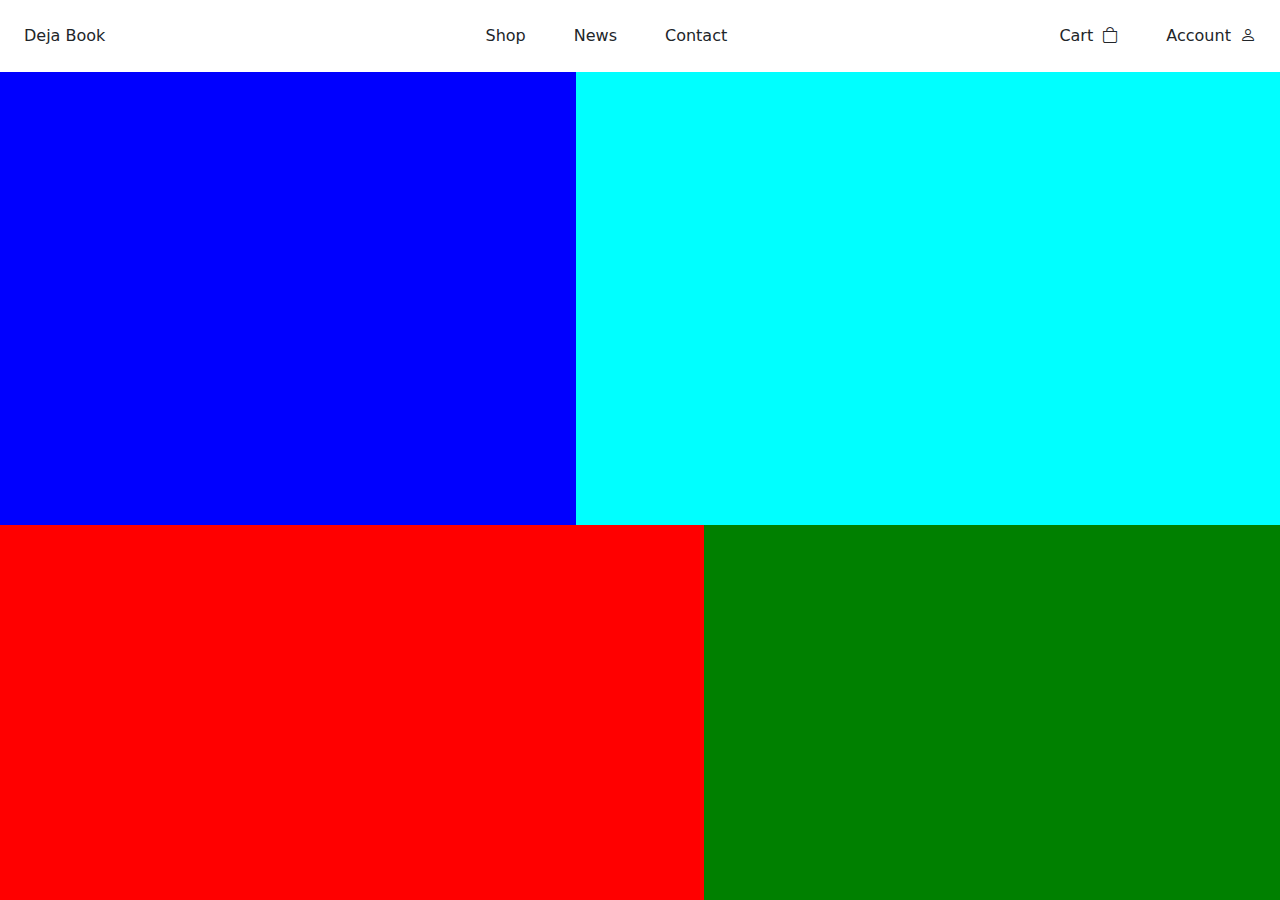
==== index.html @ 4f0cdb55 "added layout of the homepage" ====
<!DOCTYPE html>
<html lang="en">
  <head>
    <meta charset="UTF-8" />
    <meta http-equiv="X-UA-Compatible" content="IE=edge" />
    <meta name="viewport" content="width=device-width, initial-scale=1.0" />
    <link rel="stylesheet" href="./css/main.css" />
    <!-- temp logo icon -->
    <link
      rel="shortcut icon"
      href="./public/images/books.png"
      type="image/x-icon"
    />
    <link
      rel="stylesheet"
      href="https://cdn.jsdelivr.net/npm/bootstrap-icons@1.10.2/font/bootstrap-icons.css"
    />
    <title>Deja Book | Home</title>
    <!-- breakpoint [default - md - lg] -->
    <!-- always put commends for readability -->
    <!-- Don't repeat yourself pattern -->
    <!-- vanilla css? goto ./css/page/shop.css -->
    <!-- https://icons.getbootstrap.com/ -->
    <!-- all img/video should be format into webp except with the logo itself, upload in the ./public folder -->
    <!-- key word - maintainability -->
  </head>
  <body class="layout-flex">
    <header class="w-100 position-fixed bg-white d-flex justify-content-center">
      <nav
        class="nav-container d-flex align-items-center justify-content-between p-4 position-sticky z-2 bg-white w-100"
      >
        <!-- logo md -->
        <h1 class="d-none d-md-block">
          <a href="#" class="text-decoration-none text-dark">Deja Book</a>
        </h1>

        <!-- menu md-->
        <ul class="d-none d-md-flex ms-md-5 gap-5">
          <li>
            <a
              href="./pages/shop/index.html"
              class="text-decoration-none text-dark"
              >Shop</a
            >
          </li>
          <li>
            <a
              href="./pages/news/index.html"
              class="text-decoration-none text-dark"
              >News</a
            >
          </li>
          <li>
            <a
              href="./pages/contact/index.html"
              class="text-decoration-none text-dark"
              >Contact</a
            >
          </li>
        </ul>

        <!-- menu sm-->
        <div
          class="d-md-none cursor-pointer noselect"
          id="hamburger"
          onclick="toggleHamburger()"
        >
          &#9776;
        </div>

        <!-- logo sm -->
        <h1 class="d-md-none">
          <a href="#" class="text-decoration-none text-dark">Deja Book</a>
        </h1>

        <ul class="d-flex gap-4 gap-md-5">
          <li>
            Cart
            <i class="bi bi-bag ms-1"></i>
          </li>
          <li>
            Account
            <i class="bi bi-person ms-1"></i>
          </li>
        </ul>
      </nav>

      <!-- menu sm -->
      <div
        class="p-4 border-y-solid-1 position-absolute start-0 end-0 bg-danger z-1 top-100 menu-sm-hide"
        id="menu-sm"
      >
        <ul>
          <li>
            <a
              href="./pages/shop/index.html"
              class="text-decoration-none text-dark"
              >Shop</a
            >
          </li>
          <li>
            <a
              href="./pages/news/index.html"
              class="text-decoration-none text-dark"
              >News</a
            >
          </li>
          <li>
            <a
              href="./pages/contact/index.html"
              class="text-decoration-none text-dark"
              >Contact</a
            >
          </li>
        </ul>
      </div>
    </header>
    <main class="layout-flex-1 m-7-5vh">
      <section class="w-100" style="height: 92.5vh">
        <!-- 1 -->
        <div class="category1 d-flex w-100">
          <div class="company-information"></div>
          <div class="carousel-model"></div>
        </div>

        <!-- 2 -->
        <div class="category2">
          <div class="product-information">
            <div class="product-information1"></div>
            <div class="product-information2"></div>
          </div>
          <div class="carousel-product">
            <div class="carousel-product1"></div>
            <div class="carousel-product2"></div>
          </div>
        </div>
      </section>
    </main>

    <!-- there's no footer in home section -->
    <!-- <footer>footer</footer> -->

    <!-- bootstrap -->
    <!-- ! i'm getting an error when importing from css folder to root -->
    <script src="./css/vendor/bootstrap/js/bootstrap.bundle.js"></script>
    <script src="./home.js"></script>
  </body>
</html>

<!-- todo make the main-menu and nav sticky, and the parent should be fixed -->
<!-- todo make an animation-close the main-menu when nav is open and remove animation-open -->
---- css/main.css ----
/* bootstrap */
@import url("./vendor/bootstrap/css/bootstrap.css");

/* reset */
@import url("./base/reset.css");

/* layout */
@import url("./layout/root.css");

/* utilities */
@import url("./utilities/root.css");

/* components */
@import url("./components/header.css");

/* pages */
@import url("./page/home.css");
@import url("./page/shop.css");
@import url("./page/cart.css");
@import url("./page/contact.css");
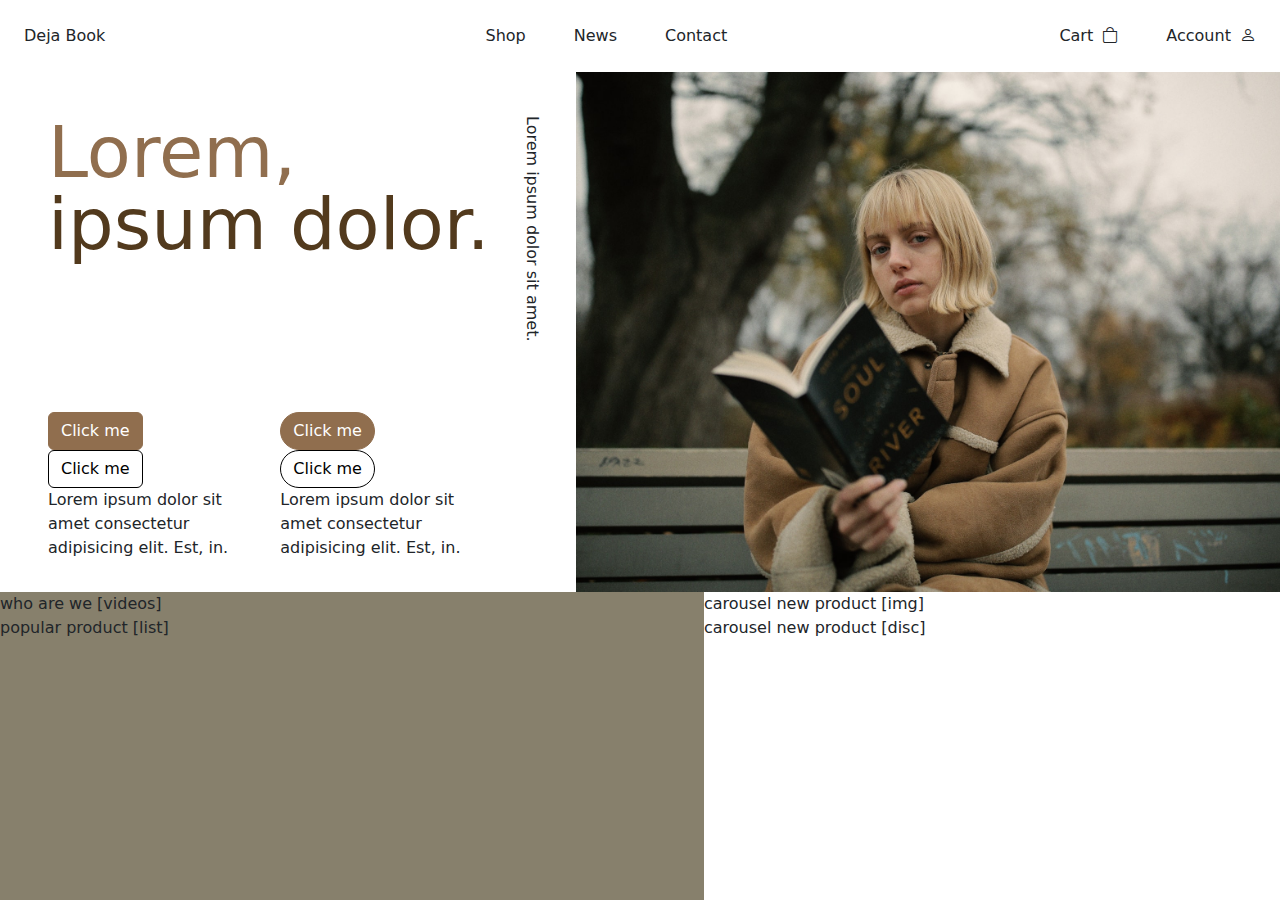
==== commit 47872320: "added content home page" ====
--- a/index.html
+++ b/index.html
@@ -25,9 +25,11 @@
     <!-- key word - maintainability -->
   </head>
   <body class="layout-flex">
-    <header class="w-100 position-fixed bg-white d-flex justify-content-center">
+    <header
+      class="w-100 position-fixed bg-white d-flex justify-content-center z-40"
+    >
       <nav
-        class="nav-container d-flex align-items-center justify-content-between p-4 position-sticky z-2 bg-white w-100"
+        class="nav-container d-flex align-items-center justify-content-between p-4 position-sticky z-40 bg-white w-100"
       >
         <!-- logo md -->
         <h1 class="d-none d-md-block">
@@ -87,7 +89,7 @@
 
       <!-- menu sm -->
       <div
-        class="p-4 border-y-solid-1 position-absolute start-0 end-0 bg-danger z-1 top-100 menu-sm-hide"
+        class="p-4 border-y-solid-1 position-absolute start-0 end-0 bg-white z-20 top-100 menu-sm-hide"
         id="menu-sm"
       >
         <ul>
@@ -115,23 +117,98 @@
         </ul>
       </div>
     </header>
-    <main class="layout-flex-1 m-7-5vh">
+    <main class="layout-flex-1 mt-7-5vh">
       <section class="w-100" style="height: 92.5vh">
         <!-- 1 -->
         <div class="category1 d-flex w-100">
-          <div class="company-information"></div>
-          <div class="carousel-model"></div>
+          <div class="company-information position-relative z-10 bg-white">
+            <div class="m-xl-5 d-flex">
+              <!-- 1 -->
+              <div class="">
+                <h2
+                  style="
+                    font-size: 4.5rem; /* 72px */
+                    line-height: 1;
+                    color: #906e4e;
+                  "
+                >
+                  Lorem,
+                </h2>
+                <h2
+                  style="
+                    font-size: 4.5rem; /* 72px */
+                    line-height: 1;
+                    color: #523a1d;
+                  "
+                >
+                  ipsum dolor.
+                </h2>
+                <p
+                  class="text-vertical position-absolute"
+                  style="right: 2rem; top: 3rem"
+                >
+                  Lorem ipsum dolor sit amet.
+                </p>
+              </div>
+              <!-- 2 -->
+              <div
+                class="d-flex position-absolute w-100 gap-5"
+                style="bottom: 2rem"
+              >
+                <div style="width: 32%">
+                  <!-- <h3>Lorem.</h3> -->
+                  <button class="custom-btn-high custom-radius-lg">
+                    Click me
+                  </button>
+                  <button class="custom-btn-low custom-radius-lg">
+                    Click me
+                  </button>
+                  <p class="line-clamp-3">
+                    Lorem ipsum dolor sit amet consectetur adipisicing elit.
+                    Est, in.
+                  </p>
+                </div>
+                <div style="width: 32%">
+                  <!-- <h3>Lorem.</h3> -->
+                  <button class="custom-btn-high custom-radius-full">
+                    Click me
+                  </button>
+                  <button class="custom-btn-low custom-radius-full">
+                    Click me
+                  </button>
+                  <p class="line-clamp-3">
+                    Lorem ipsum dolor sit amet consectetur adipisicing elit.
+                    Est, in.
+                  </p>
+                </div>
+              </div>
+            </div>
+          </div>
+          <div class="carousel-model position-relative">
+            <img
+              src="./public/images/model1-v2.jpg"
+              alt="model2"
+              class="w-100 h-100"
+              style="object-fit: cover"
+              object-position:
+              center;
+            />
+          </div>
         </div>
 
         <!-- 2 -->
         <div class="category2">
-          <div class="product-information">
-            <div class="product-information1"></div>
-            <div class="product-information2"></div>
-          </div>
-          <div class="carousel-product">
-            <div class="carousel-product1"></div>
-            <div class="carousel-product2"></div>
+          <div class="product-information bg-neutral-brown">
+            <div class="product-information1">who are we [videos]</div>
+            <div class="product-information2">popular product [list]</div>
+          </div>
+          <div class="carousel-product bg-white">
+            <div class="carousel-product1" class="">
+              carousel new product [img]
+            </div>
+            <div class="carousel-product2" class="">
+              carousel new product [disc]
+            </div>
           </div>
         </div>
       </section>
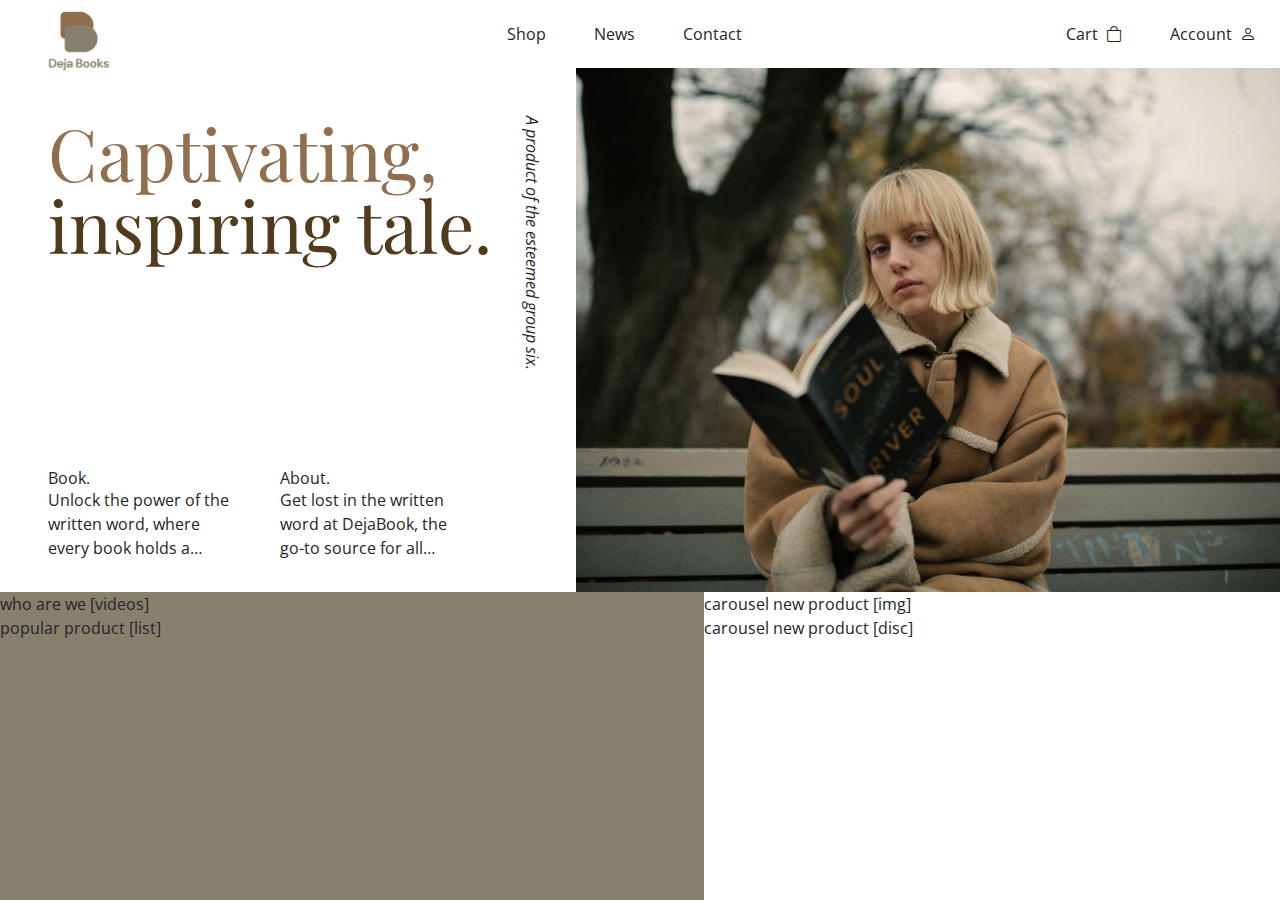
==== commit 26d96dc8: "added logo at home page, font, content" ====
--- a/index.html
+++ b/index.html
@@ -29,33 +29,40 @@
       class="w-100 position-fixed bg-white d-flex justify-content-center z-40"
     >
       <nav
-        class="nav-container d-flex align-items-center justify-content-between p-4 position-sticky z-40 bg-white w-100"
+        class="nav-container d-flex align-items-center justify-content-between p-4 position-sticky z-40 bg-white w-100 h-75vh"
       >
         <!-- logo md -->
-        <h1 class="d-none d-md-block">
-          <a href="#" class="text-decoration-none text-dark">Deja Book</a>
-        </h1>
+        <div class="d-none d-md-block">
+          <a href="#" style="width: 110px" class="d-block">
+            <img
+              src="./public/images/AC30BD9B-2145-4158-9CF2-CBAD28D308ED.png"
+              alt=""
+              style="aspect-ratio: 1 / 1"
+              class="mt-2"
+            />
+          </a>
+        </div>
 
         <!-- menu md-->
         <ul class="d-none d-md-flex ms-md-5 gap-5">
-          <li>
+          <li class="position-relative">
             <a
               href="./pages/shop/index.html"
-              class="text-decoration-none text-dark"
+              class="text-decoration-none text-dark link-animation d-block"
               >Shop</a
             >
           </li>
-          <li>
+          <li class="position-relative">
             <a
               href="./pages/news/index.html"
-              class="text-decoration-none text-dark"
+              class="text-decoration-none text-dark link-animation d-block"
               >News</a
             >
           </li>
-          <li>
+          <li class="position-relative">
             <a
               href="./pages/contact/index.html"
-              class="text-decoration-none text-dark"
+              class="text-decoration-none text-dark link-animation d-block"
               >Contact</a
             >
           </li>
@@ -71,18 +78,30 @@
         </div>
 
         <!-- logo sm -->
-        <h1 class="d-md-none">
-          <a href="#" class="text-decoration-none text-dark">Deja Book</a>
-        </h1>
+        <div class="d-md-none">
+          <a href="#" style="width: 90px" class="d-block">
+            <img
+              src="./public/images/AC30BD9B-2145-4158-9CF2-CBAD28D308ED.png"
+              alt=""
+              style="aspect-ratio: 1 / 1"
+            />
+          </a>
+        </div>
 
         <ul class="d-flex gap-4 gap-md-5">
           <li>
-            Cart
-            <i class="bi bi-bag ms-1"></i>
-          </li>
-          <li>
-            Account
-            <i class="bi bi-person ms-1"></i>
+            <a
+              href="./pages/cart/index.html"
+              class="text-decoration-none text-dark"
+              >Cart <i class="bi bi-bag ms-1"></i>
+            </a>
+          </li>
+          <li>
+            <a
+              href="./pages/account/index.html"
+              class="text-decoration-none text-dark"
+              >Account <i class="bi bi-person ms-1"></i>
+            </a>
           </li>
         </ul>
       </nav>
@@ -126,28 +145,30 @@
               <!-- 1 -->
               <div class="">
                 <h2
+                  class="font-playfair"
                   style="
                     font-size: 4.5rem; /* 72px */
                     line-height: 1;
                     color: #906e4e;
                   "
                 >
-                  Lorem,
+                  Captivating,
                 </h2>
                 <h2
+                  class="font-playfair"
                   style="
                     font-size: 4.5rem; /* 72px */
                     line-height: 1;
                     color: #523a1d;
                   "
                 >
-                  ipsum dolor.
+                  inspiring tale.
                 </h2>
                 <p
-                  class="text-vertical position-absolute"
+                  class="text-vertical position-absolute fst-italic"
                   style="right: 2rem; top: 3rem"
                 >
-                  Lorem ipsum dolor sit amet.
+                  A product of the esteemed group six.
                 </p>
               </div>
               <!-- 2 -->
@@ -156,29 +177,17 @@
                 style="bottom: 2rem"
               >
                 <div style="width: 32%">
-                  <!-- <h3>Lorem.</h3> -->
-                  <button class="custom-btn-high custom-radius-lg">
-                    Click me
-                  </button>
-                  <button class="custom-btn-low custom-radius-lg">
-                    Click me
-                  </button>
+                  <h3>Book.</h3>
                   <p class="line-clamp-3">
-                    Lorem ipsum dolor sit amet consectetur adipisicing elit.
-                    Est, in.
+                    Unlock the power of the written word, where every book holds
+                    a unique and unforgettable tale.
                   </p>
                 </div>
                 <div style="width: 32%">
-                  <!-- <h3>Lorem.</h3> -->
-                  <button class="custom-btn-high custom-radius-full">
-                    Click me
-                  </button>
-                  <button class="custom-btn-low custom-radius-full">
-                    Click me
-                  </button>
+                  <h3>About.</h3>
                   <p class="line-clamp-3">
-                    Lorem ipsum dolor sit amet consectetur adipisicing elit.
-                    Est, in.
+                    Get lost in the written word at DejaBook, the go-to source
+                    for all things books.
                   </p>
                 </div>
               </div>
@@ -188,7 +197,7 @@
             <img
               src="./public/images/model1-v2.jpg"
               alt="model2"
-              class="w-100 h-100"
+              class="w-100 h-100 img-hover"
               style="object-fit: cover"
               object-position:
               center;
--- a/css/main.css
+++ b/css/main.css
@@ -10,6 +10,9 @@
 /* utilities */
 @import url("./utilities/root.css");
 
+/* typography */
+@import url("./base/typography.css");
+
 /* components */
 @import url("./components/header.css");
 
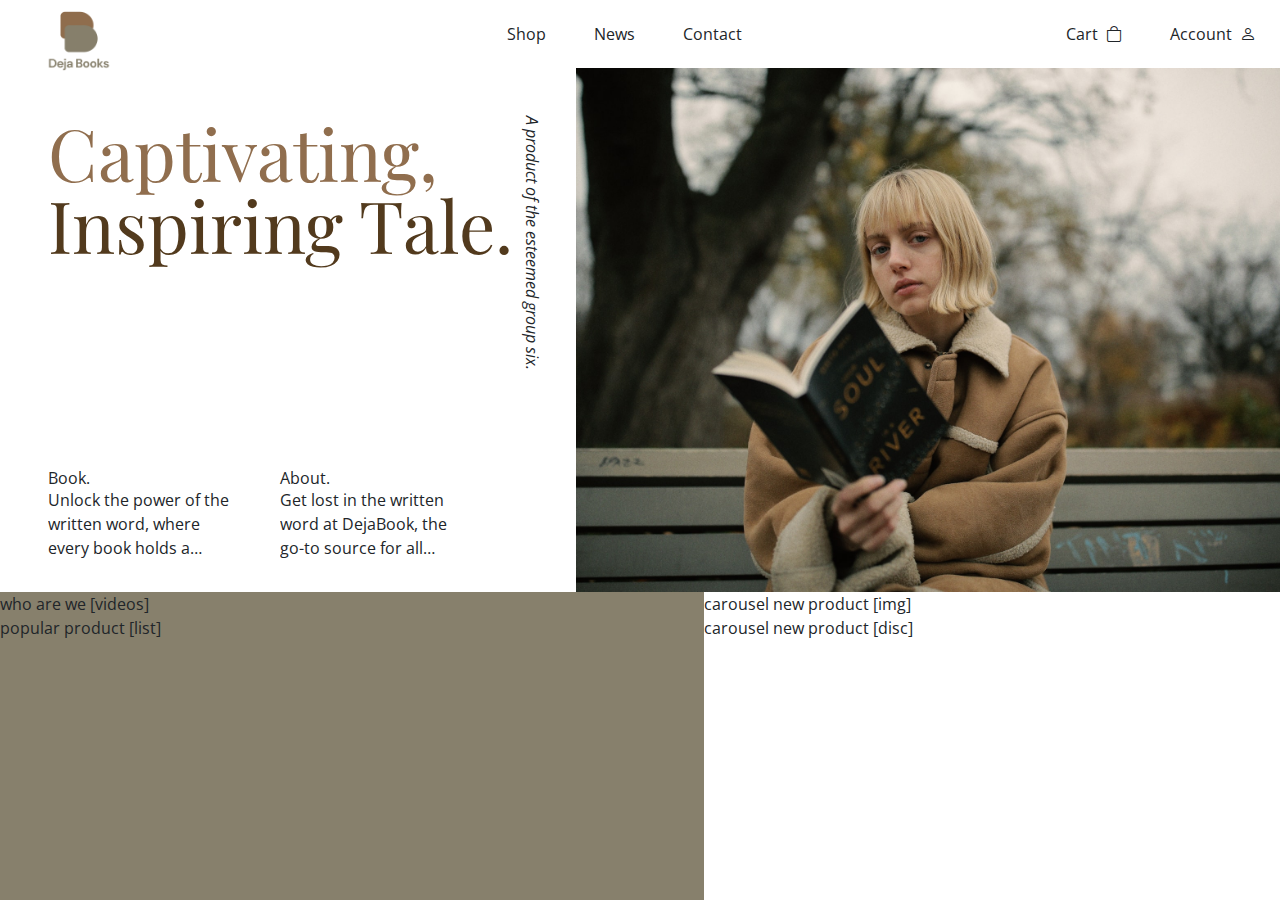
==== commit 981b6f52: "removed img" ====
--- a/index.html
+++ b/index.html
@@ -8,7 +8,7 @@
     <!-- temp logo icon -->
     <link
       rel="shortcut icon"
-      href="./public/images/books.png"
+      href="./public/images/logo.png"
       type="image/x-icon"
     />
     <link
@@ -35,7 +35,7 @@
         <div class="d-none d-md-block">
           <a href="#" style="width: 110px" class="d-block">
             <img
-              src="./public/images/AC30BD9B-2145-4158-9CF2-CBAD28D308ED.png"
+              src="./public/images/logo.png"
               alt=""
               style="aspect-ratio: 1 / 1"
               class="mt-2"
@@ -81,7 +81,7 @@
         <div class="d-md-none">
           <a href="#" style="width: 90px" class="d-block">
             <img
-              src="./public/images/AC30BD9B-2145-4158-9CF2-CBAD28D308ED.png"
+              src="./public/images/logo.png"
               alt=""
               style="aspect-ratio: 1 / 1"
             />
@@ -162,7 +162,7 @@
                     color: #523a1d;
                   "
                 >
-                  inspiring tale.
+                  Inspiring Tale.
                 </h2>
                 <p
                   class="text-vertical position-absolute fst-italic"
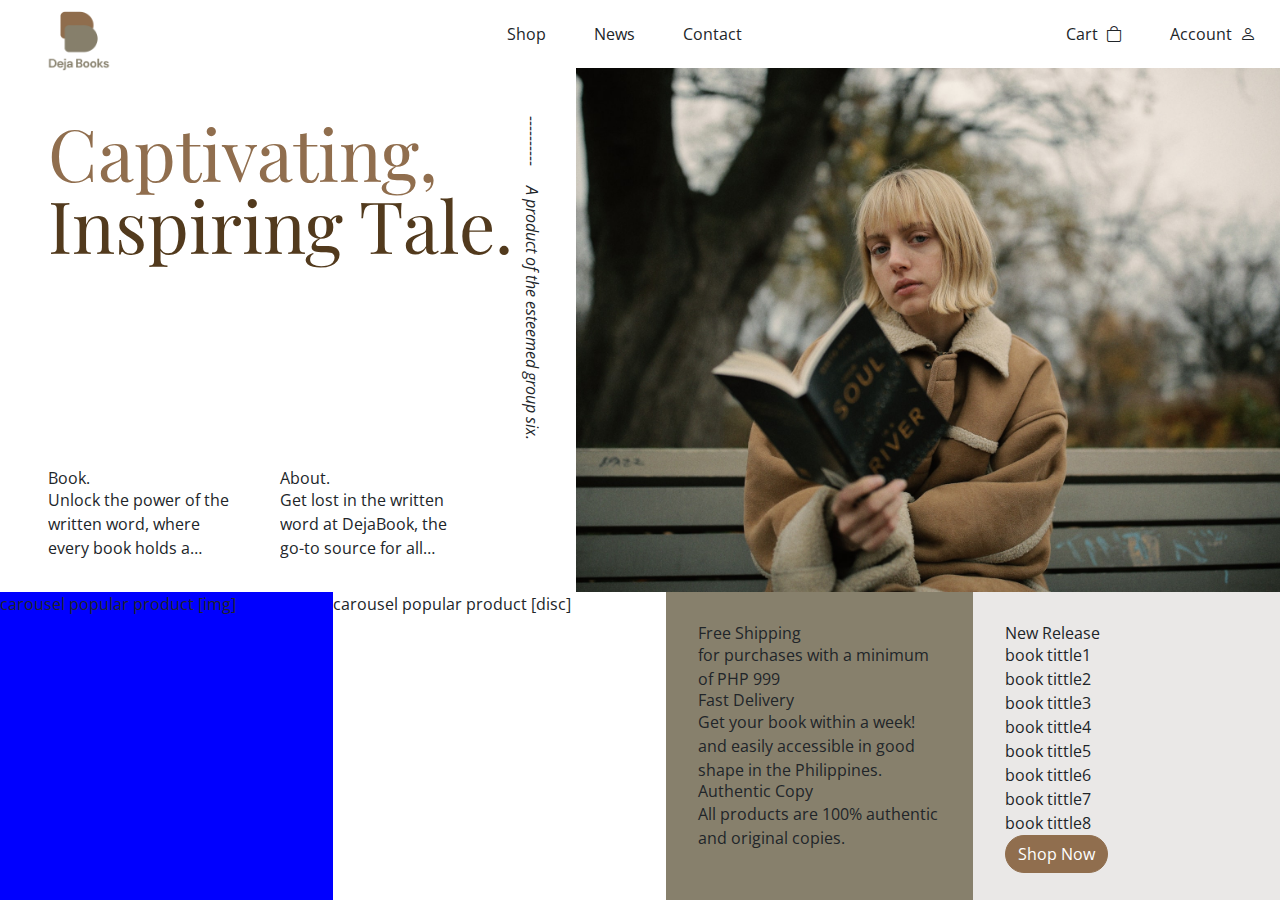
==== commit 81dbf7e6: "changed layout home page, added content" ====
--- a/index.html
+++ b/index.html
@@ -89,17 +89,17 @@
         </div>
 
         <ul class="d-flex gap-4 gap-md-5">
-          <li>
+          <li class="position-relative">
             <a
               href="./pages/cart/index.html"
-              class="text-decoration-none text-dark"
+              class="text-decoration-none text-dark link-animation d-block"
               >Cart <i class="bi bi-bag ms-1"></i>
             </a>
           </li>
-          <li>
+          <li class="position-relative">
             <a
               href="./pages/account/index.html"
-              class="text-decoration-none text-dark"
+              class="text-decoration-none text-dark link-animation d-block"
               >Account <i class="bi bi-person ms-1"></i>
             </a>
           </li>
@@ -168,6 +168,7 @@
                   class="text-vertical position-absolute fst-italic"
                   style="right: 2rem; top: 3rem"
                 >
+                  <span class="d-none d-md-inline-block pb-3">----------</span>
                   A product of the esteemed group six.
                 </p>
               </div>
@@ -207,16 +208,53 @@
 
         <!-- 2 -->
         <div class="category2">
-          <div class="product-information bg-neutral-brown">
-            <div class="product-information1">who are we [videos]</div>
-            <div class="product-information2">popular product [list]</div>
-          </div>
-          <div class="carousel-product bg-white">
-            <div class="carousel-product1" class="">
-              carousel new product [img]
+          <!-- 2.1 -->
+          <div class="carousel-product d-flex">
+            <div class="carousel-product1">carousel popular product [img]</div>
+            <div class="carousel-product2">carousel popular product [disc]</div>
+          </div>
+
+          <!-- 2.2 -->
+          <div class="product-information d-flex">
+            <div
+              class="product-information1 bg-neutral-brown"
+              style="padding: 2rem"
+            >
+              <div>
+                <h3>Free Shipping</h3>
+                <p>for purchases with a minimum of PHP 999</p>
+              </div>
+              <div>
+                <h3>Fast Delivery</h3>
+                <p>
+                  Get your book within a week! and easily accessible in good
+                  shape in the Philippines.
+                </p>
+              </div>
+              <div>
+                <h3>Authentic Copy</h3>
+                <p>All products are 100% authentic and original copies.</p>
+              </div>
             </div>
-            <div class="carousel-product2" class="">
-              carousel new product [disc]
+            <div
+              class="product-information2 bg-white-paper"
+              style="padding: 2rem"
+            >
+              <h3>New Release</h3>
+              <ul>
+                <li>book tittle1</li>
+                <li>book tittle2</li>
+                <li>book tittle3</li>
+                <li>book tittle4</li>
+                <li>book tittle5</li>
+                <li>book tittle6</li>
+                <li>book tittle7</li>
+                <li>book tittle8</li>
+              </ul>
+
+              <button class="custom-btn-high custom-radius-full">
+                Shop Now
+              </button>
             </div>
           </div>
         </div>
--- a/css/main.css
+++ b/css/main.css
@@ -15,6 +15,7 @@
 
 /* components */
 @import url("./components/header.css");
+@import url("./components/button.css");
 
 /* pages */
 @import url("./page/home.css");
